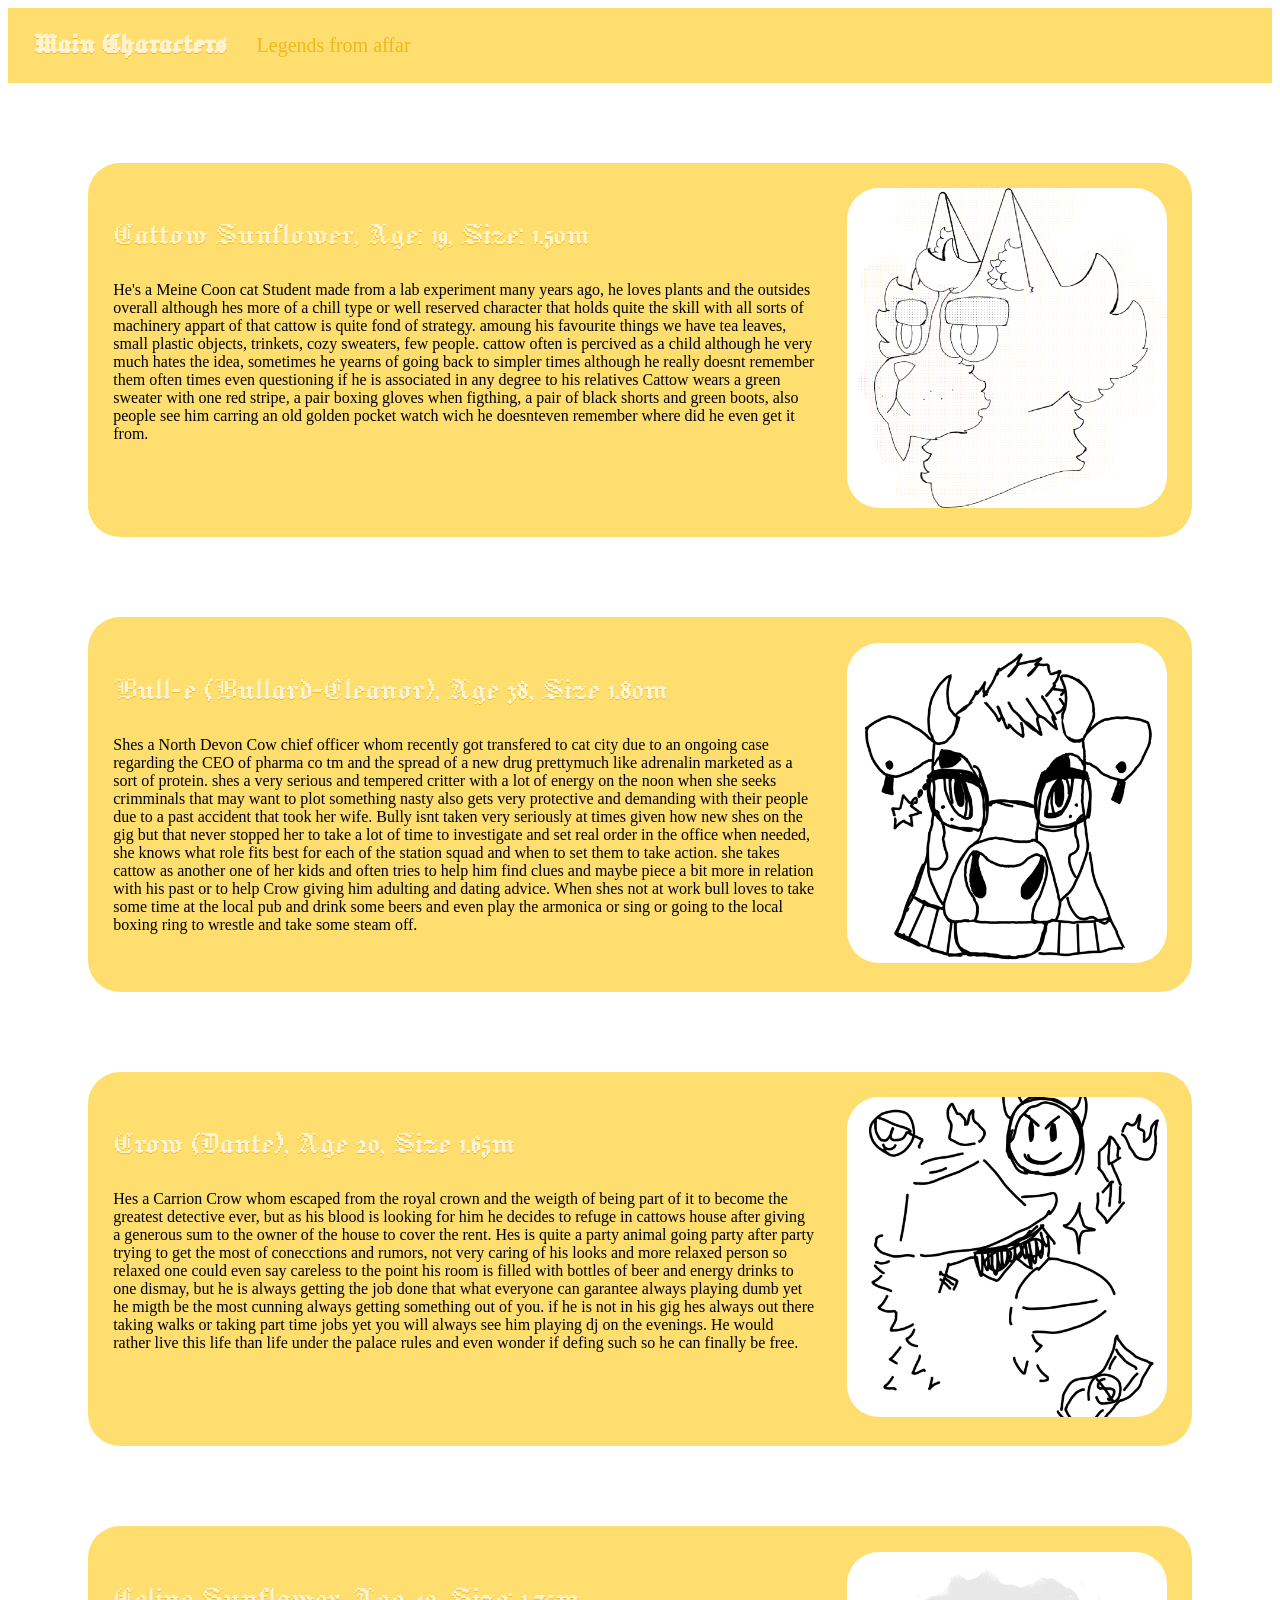
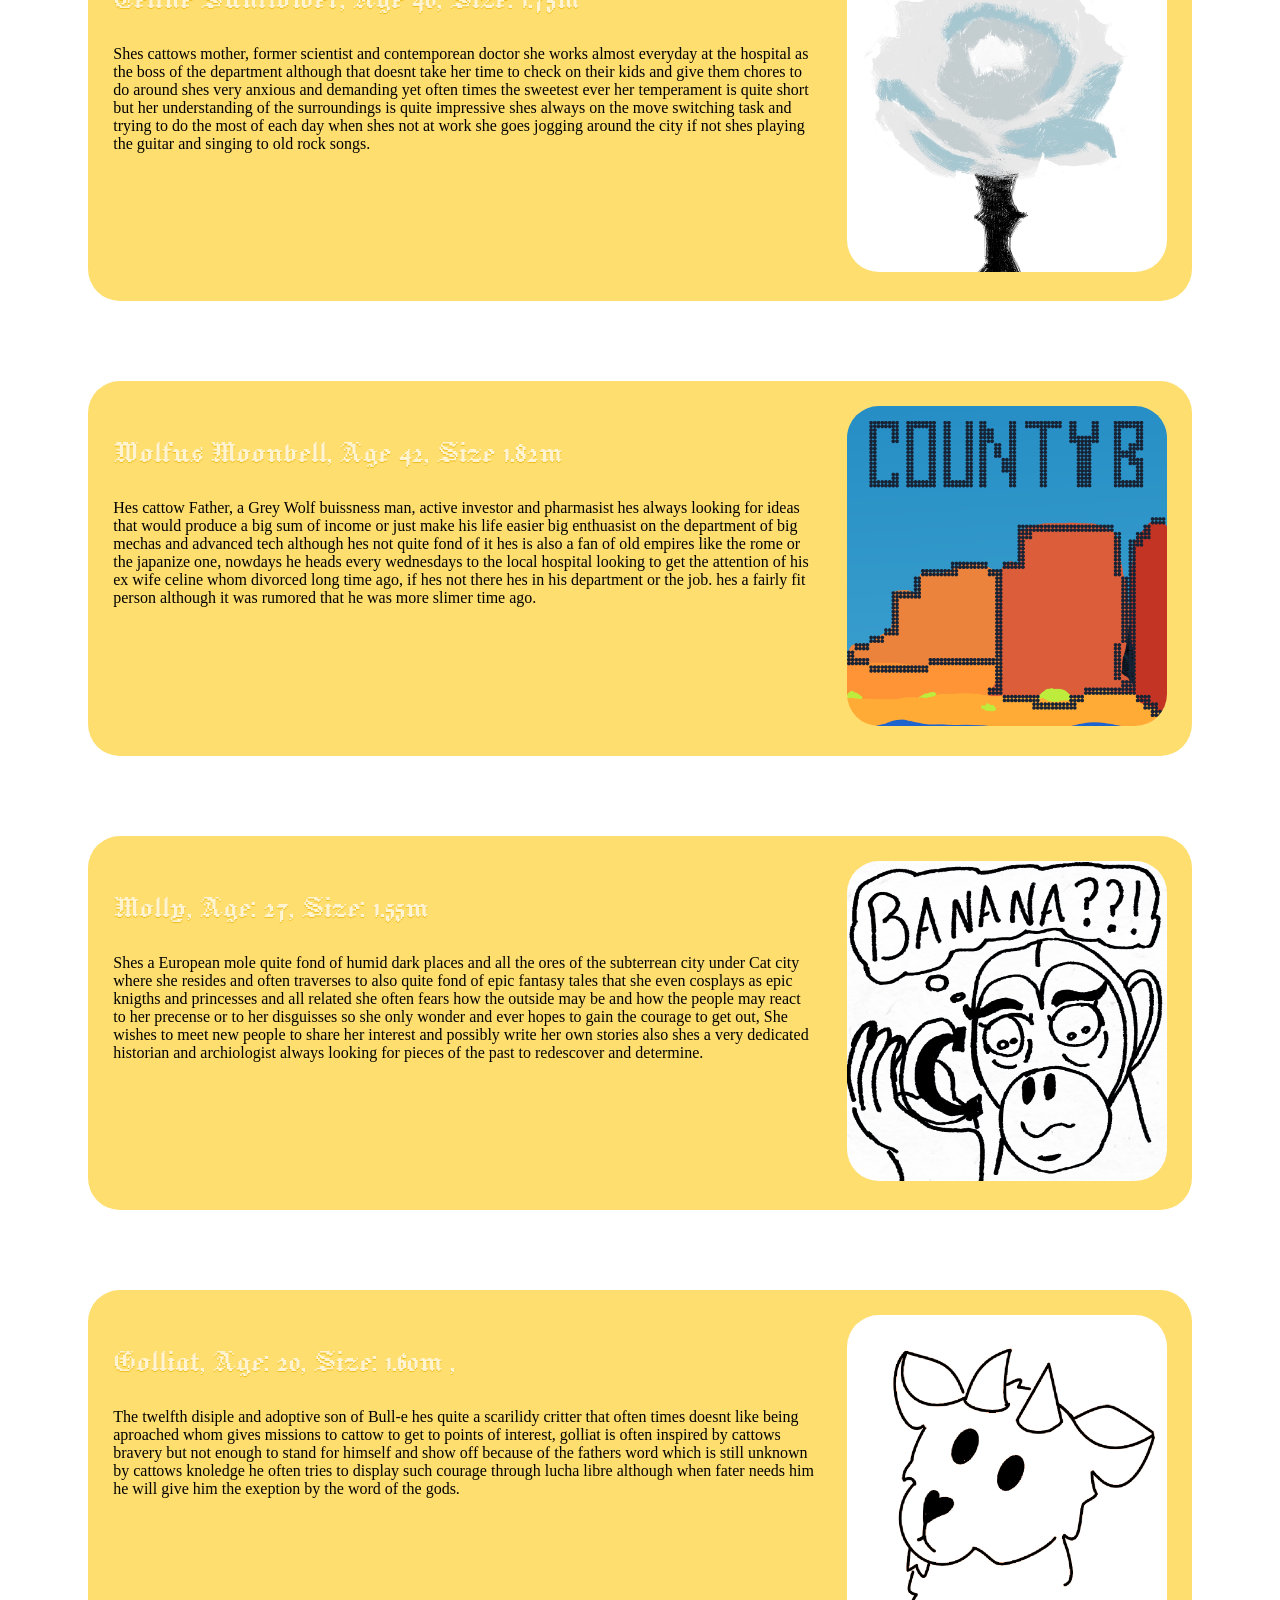
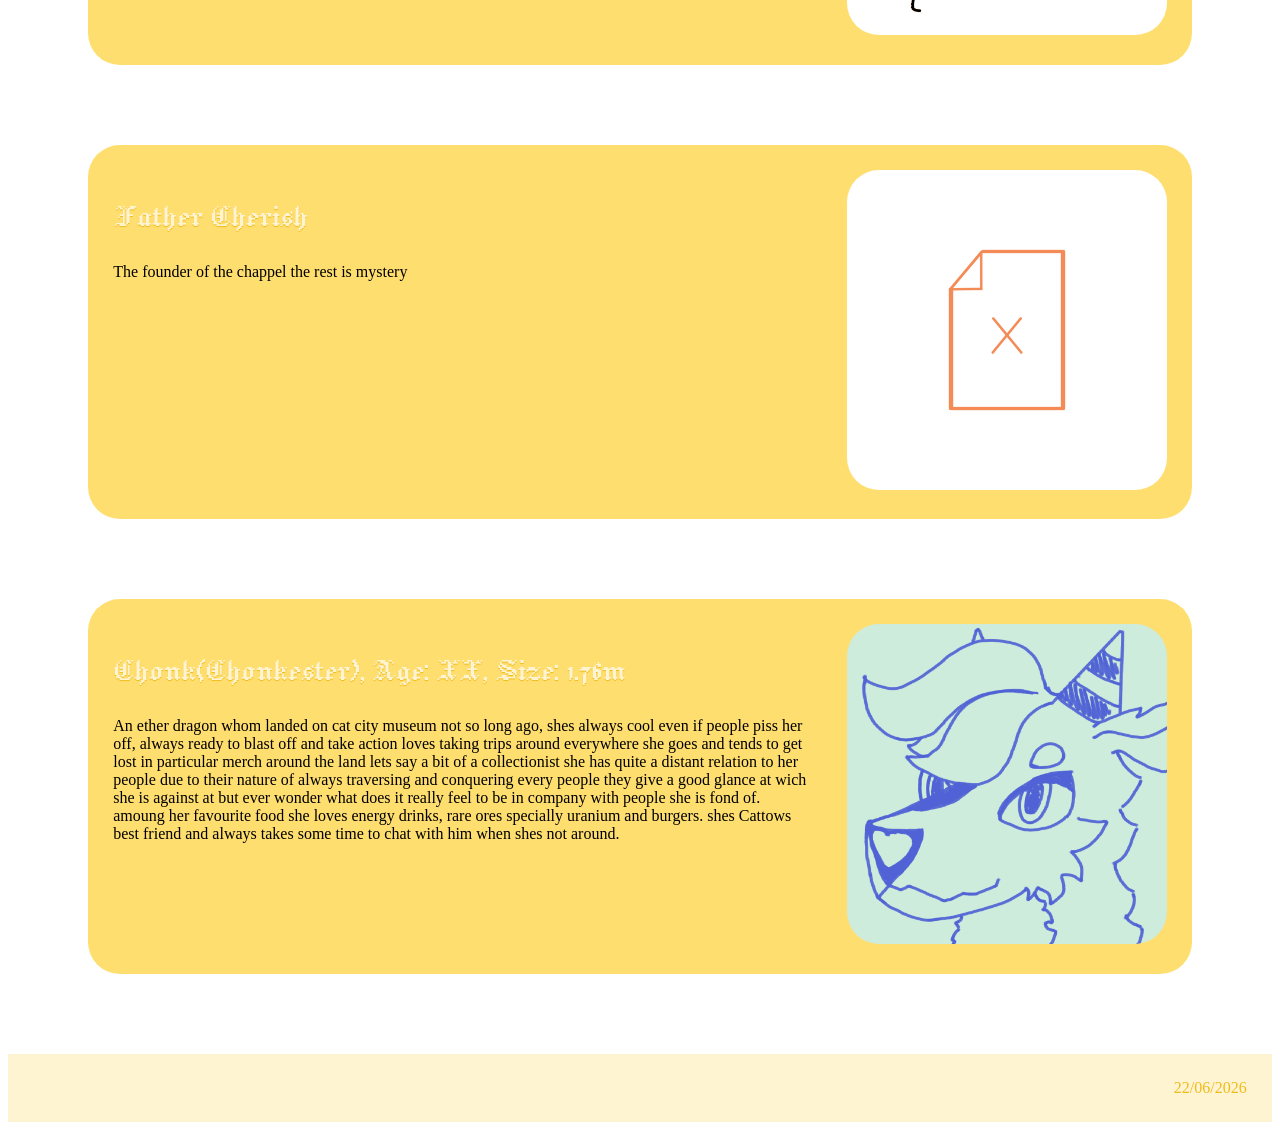
==== index.html @ a2b471aa "Add files via upload" ====
<!DOCTYPE html>

<html lang="en">
<html>
    
    <head>
        <meta charset="UTF-8">
        <meta name="viewport" content="width=device-width, initial-scale=1.0">
        <title>Leyends From affar</title>
        
        <link rel="stylesheet" href="characters_sheet/css/Leyend_style.css">
        <link rel="preconnect" href="https://fonts.googleapis.com">
        <link rel="preconnect" href="https://fonts.gstatic.com" crossorigin>
        <link href="https://fonts.googleapis.com/css2?family=Jacquard+12&display=swap" rel="stylesheet">
        <meta name="description" content="A character encyclopedia">
    </head>

    <body>

        <header>
            <h1>Main Characters</h1>
            <div class="navitop">
                    <button><a href="Leyends_From_Affar.html">Legends from affar</a></button>
                    <!--<button><a href="Last_Days_Due.html">Last Days Due</a></button>
                    <button><a href="Forgo10.html">Forgo10</a></button>
                    <button><a href="Lost_Tayles.html">Lost Tayles</a></button>-->
            </div>

        </header>

        <section class="character">

            <div>

                <h2>Cattow Sunflower, Age: 19, Size: 1.50m</h2>

                <p>
                    He's a Meine Coon cat Student made from a lab experiment many years ago, he loves plants and the outsides overall although hes 
                    more of a chill type or well reserved character that holds quite the skill with all sorts of machinery appart of that cattow is quite fond of strategy.   
                    amoung his favourite things we have tea leaves, small plastic objects, trinkets, cozy sweaters, few people.
                    
                    cattow often is percived as a child although he very much hates the idea, sometimes he yearns of going back to simpler times although he really doesnt 
                    remember them often times even questioning if he is associated in any degree to his relatives Cattow wears a green sweater with one red stripe, a pair 
                    boxing gloves when figthing, a pair of black shorts and green boots, also people see him carring an old golden pocket watch wich he doesnteven remember 
                    where did he even get it from.
                </p>

            </div>

            <div class="imgac"><img src="cattow.png" alt="Oi"></div>

        </section>

        <section class="character">

            <div>

                <h2>Bull-e (Bullard-Eleanor), Age 38, Size 1.80m</h2>

                <p>
                    Shes a North Devon Cow chief officer whom recently got transfered to cat city due to an ongoing case regarding the CEO of pharma co tm and the spread of a 
                    new drug prettymuch like adrenalin marketed as a sort of protein. shes a very serious and tempered critter with a lot of energy on the noon when she seeks 
                    crimminals that may want to plot something nasty also gets very protective and demanding with their people due to a past accident that took her wife. Bully 
                    isnt taken very seriously at times given how new shes on the gig but that never stopped her to take a lot of time to investigate and set real order
                    in the office when needed, she knows what role fits best for each of the station squad and when to set them to take action. she takes cattow as another one 
                    of her kids and often tries to help him find clues and maybe piece a bit more in relation with his past or to help Crow giving him adulting and dating advice.
                    When shes not at work bull loves to take some time at the local pub and drink some beers and even play the armonica or sing  or going to the local boxing ring 
                    to wrestle and take some steam off.
                </p>

            </div>

            <div class="imgac"><img src="bull-e.png" alt="Oi"></div>

        </section>

        <section class="character">

            <div>

                <h2>Crow (Dante), Age 20, Size 1.65m </h2>

                <p>
                    Hes a Carrion Crow whom escaped from the royal crown and the weigth of being part of it to become the greatest detective ever, but as his blood is looking 
                    for him he decides to refuge in cattows house after giving a generous sum to the owner of the house to cover the rent. Hes is quite a party animal going 
                    party after party trying to get the most of conecctions and rumors, not very caring of his looks and more relaxed person so relaxed one could even say 
                    careless to the point his room is filled with bottles of beer and energy drinks to one dismay, but he is always getting the job done that what everyone can 
                    garantee always playing dumb yet he migth be the most cunning always getting something out of you. if he is not in his gig hes always out there taking walks 
                    or taking part time jobs yet you will always see him playing dj on the evenings. He would rather live this life than life  under the palace rules and even 
                    wonder if defing such so he can finally be free.
                </p>

            </div>

            <div class="imgac"><img src="crow.png" alt="Oi"></div>

        </section>

        <section class="character">

            <div>

                <h2>Celine Sunflower, Age 40, Size: 1.75m</h2>

                <p>
                    Shes cattows mother, former scientist and contemporean doctor she works almost everyday at the hospital as the boss of the department although that doesnt 
                    take her time to check on their kids and give them chores to do around shes very anxious and demanding yet often times the sweetest ever her temperament
                    is quite short but her understanding of the surroundings is quite impressive shes always on the move switching task and trying to do the most of each day
                    when shes not at work she goes jogging around the city if not shes playing the guitar and singing to old rock songs.
                </p>

            </div>

            <div class="imgac"><img src="celine.png" alt="Oi"></div>

        </section class="character">

        <section class="character">

            <div>

                <h2>Wolfus Moonbell, Age 42, Size 1.82m</h2>

                <p>
                    Hes cattow Father, a Grey Wolf buissness man, active investor and pharmasist hes always looking for ideas that would produce a big sum of income or just make 
                    his life easier big enthuasist on the department of big mechas and advanced tech although hes not quite fond of it hes is also a fan of old empires like the 
                    rome or the japanize one, nowdays he heads every wednesdays to the local hospital looking to get the attention of his ex wife celine whom divorced long time
                    ago, if hes not there hes in his department or the job. hes a fairly fit person although it was rumored that he was more slimer time ago.
                </p>

            </div>

            <div class="imgac"><img src="wolfus.png" alt="Oi"></div>

        </section>

        <section class="character">

            <div>

                <h2>Molly, Age: 27, Size: 1.55m</h2>

                <p>
                    Shes a European mole quite fond of humid dark places and all the ores of the subterrean city under Cat city where she resides and often traverses to also 
                    quite fond of epic fantasy tales that she even cosplays as epic knigths and princesses and all related she often fears how the outside may be and how the 
                    people may react to her precense or to her disguisses so she only wonder and ever hopes to gain the courage to get out, She wishes to meet new people to
                    share her interest and possibly write her own stories also shes a very dedicated historian and archiologist always looking for pieces of the past to 
                    redescover and determine.
                </p>

            </div>

            <div class="imgac"><img src="molly.png" alt="Oi"></div>

        </section>

        <section class="character">

            <div>

                <h2>Golliat, Age: 20, Size: 1.60m ,</h2>

                <p>
                    The twelfth disiple and adoptive son of Bull-e hes quite a scarilidy critter that often times doesnt like being aproached whom gives missions to cattow 
                    to get to points of interest, golliat is often inspired by cattows bravery but not enough to stand for himself and show off because of the fathers word
                    which is still unknown by cattows knoledge he often tries to display such courage through lucha libre although when fater needs him he will give him the
                    exeption by the word of the gods.
                </p>

            </div>

            <div class="imgac"><img src="goat.png" alt="Oi"></div>

        </section>

        <section class="character">

            <div>

                <h2>Father Cherish</h2>

                <p>The founder of the chappel the rest is mystery</p>

            </div>

            <div class="imgac"><img src="not available.png" alt="Oi"></div>

        </section>

        <section class="character">

            <div>

                <h2>Chonk(Chonkester), Age: XX, Size: 1.76m</h2>

                <p>
                    An ether dragon whom landed on cat city museum not so long ago, shes always cool even if people piss her off, always ready to blast off and take action  
                    loves taking trips around everywhere she goes and tends to get lost in particular merch around the land lets say a bit of a collectionist she has quite
                    a distant relation to her people due to their nature of always traversing and conquering every people they give a good glance at wich she is against at
                    but ever wonder what does it really feel to be in company with people she is fond of. amoung her favourite food she loves energy drinks, rare ores specially 
                    uranium and burgers. shes Cattows best friend and always takes some time to chat with him when shes not around. 
                </p>

            </div>

            <div class="imgac"><img src="chonkoloco.png" alt="Oi"></div>

        </section>

    </body>

    <footer>22/06/2026</footer>

</html>
---- characters_sheet/css/Leyend_style.css ----
body{
    padding: 0;
    background-image: none;
}

header{
    background-color: #FFDE70;
    position: sticky;
    top: 0em;
    z-index: var(--z-index-sticky-header);
    display: flex;
}

h1{
    color: #FFF4D2;
    padding-left: 2%;
    font-family: "Jacquard 12", system-ui;
    text-shadow: 0px 1px 1px #f0b71a;
}

.navitop{
    align-content: center;
    padding-left: 2%;
}

button{
    background: none;
    border: none;
    font-family: fantasy;
}

a{
    text-decoration: none;
    color: #f0b71a;
    font-size: 20px;
}

a:hover{
    color: #313130;
}

h2 {
  font-family: "Jacquard 12", system-ui;
  font-weight: 400;
  font-style: normal;
  color: #FFF4D2;
  font-size: 35px;
  text-shadow: 0px 1px 1px #eebd1d;
}

.character {
    background-color: #FFDE70;
    border-radius: 2em;
    padding: 2%;
    margin: 5em;
    display: flex;
    justify-content: space-between;
    align-items: flex-start;
    gap: 2em;
}

.character img {
    border-radius: 10%;
    width: 20em;
    height: 20em;
}

.character p h2 {
    flex: 1;
    max-width: 60%;
}

footer{
    background-color: #FFF4D2;
    padding: 2%;
    text-align: end;
    color: #f1bb1a;
}
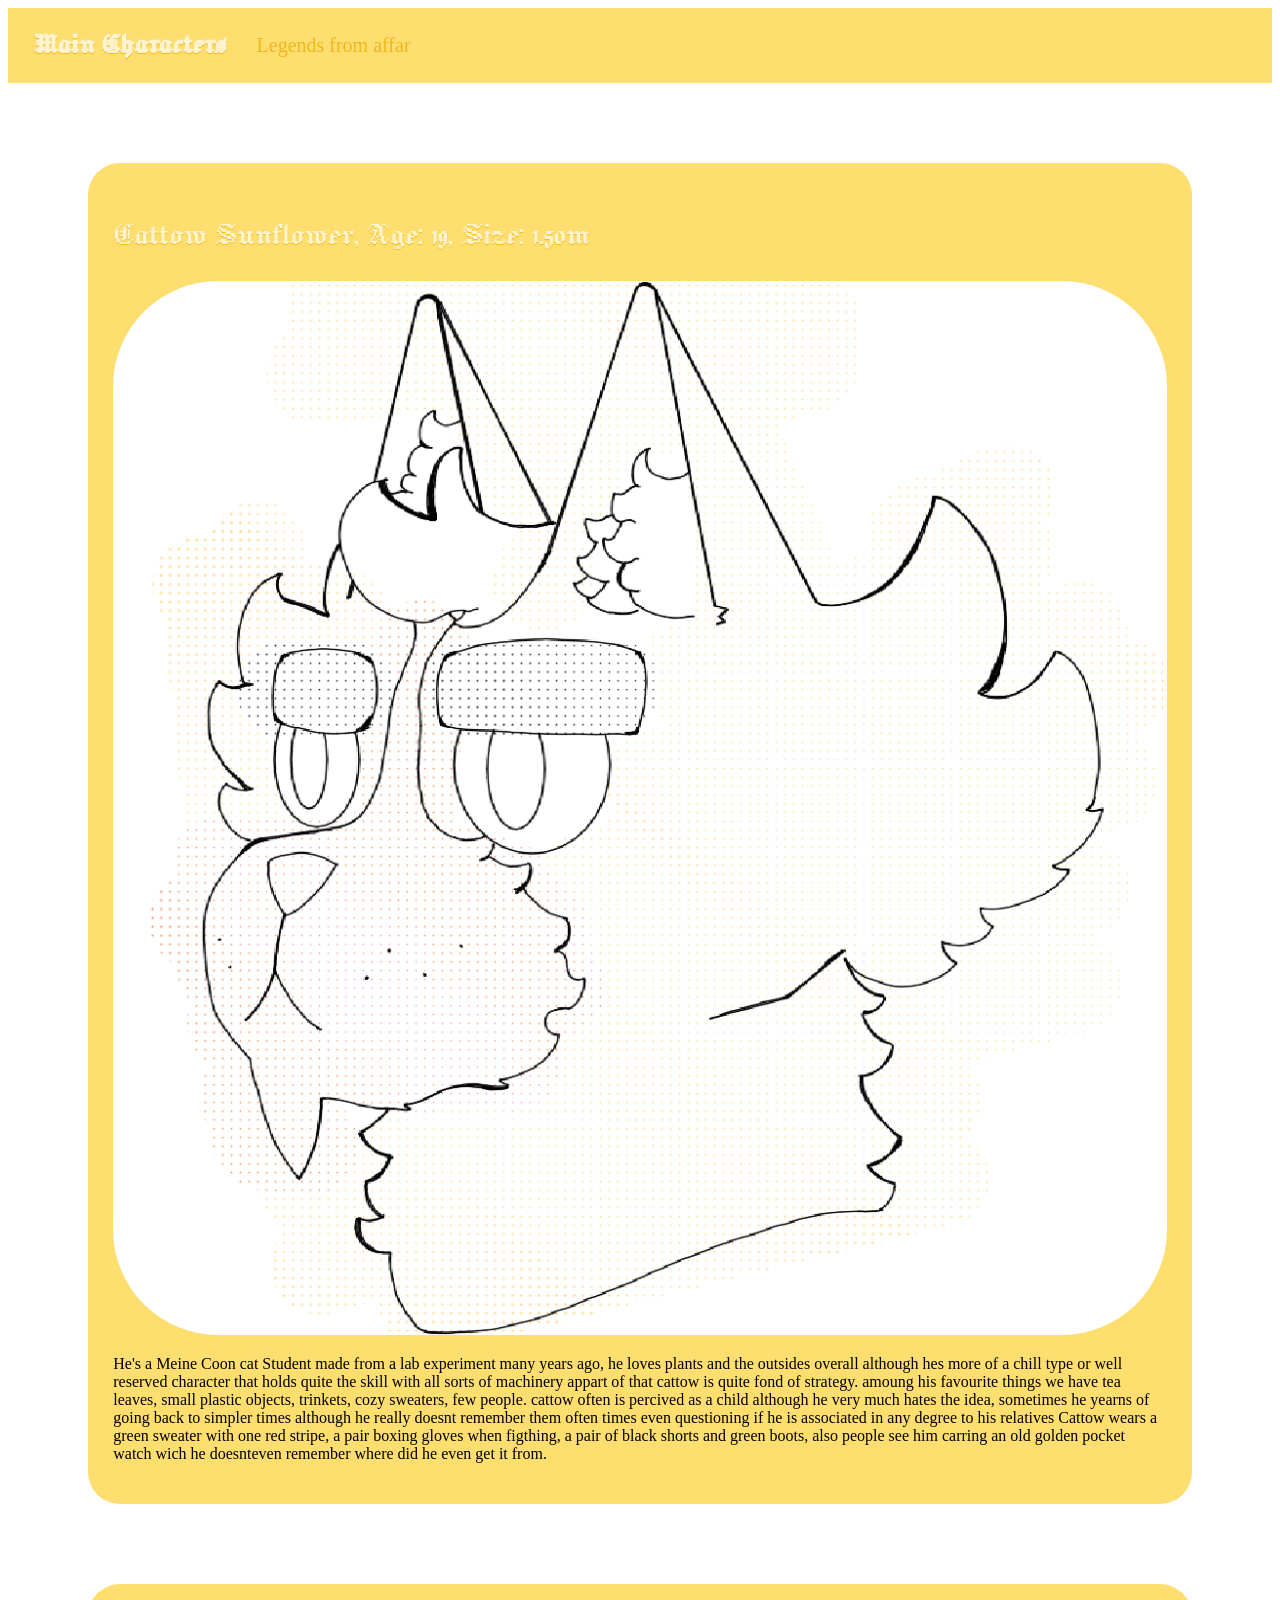
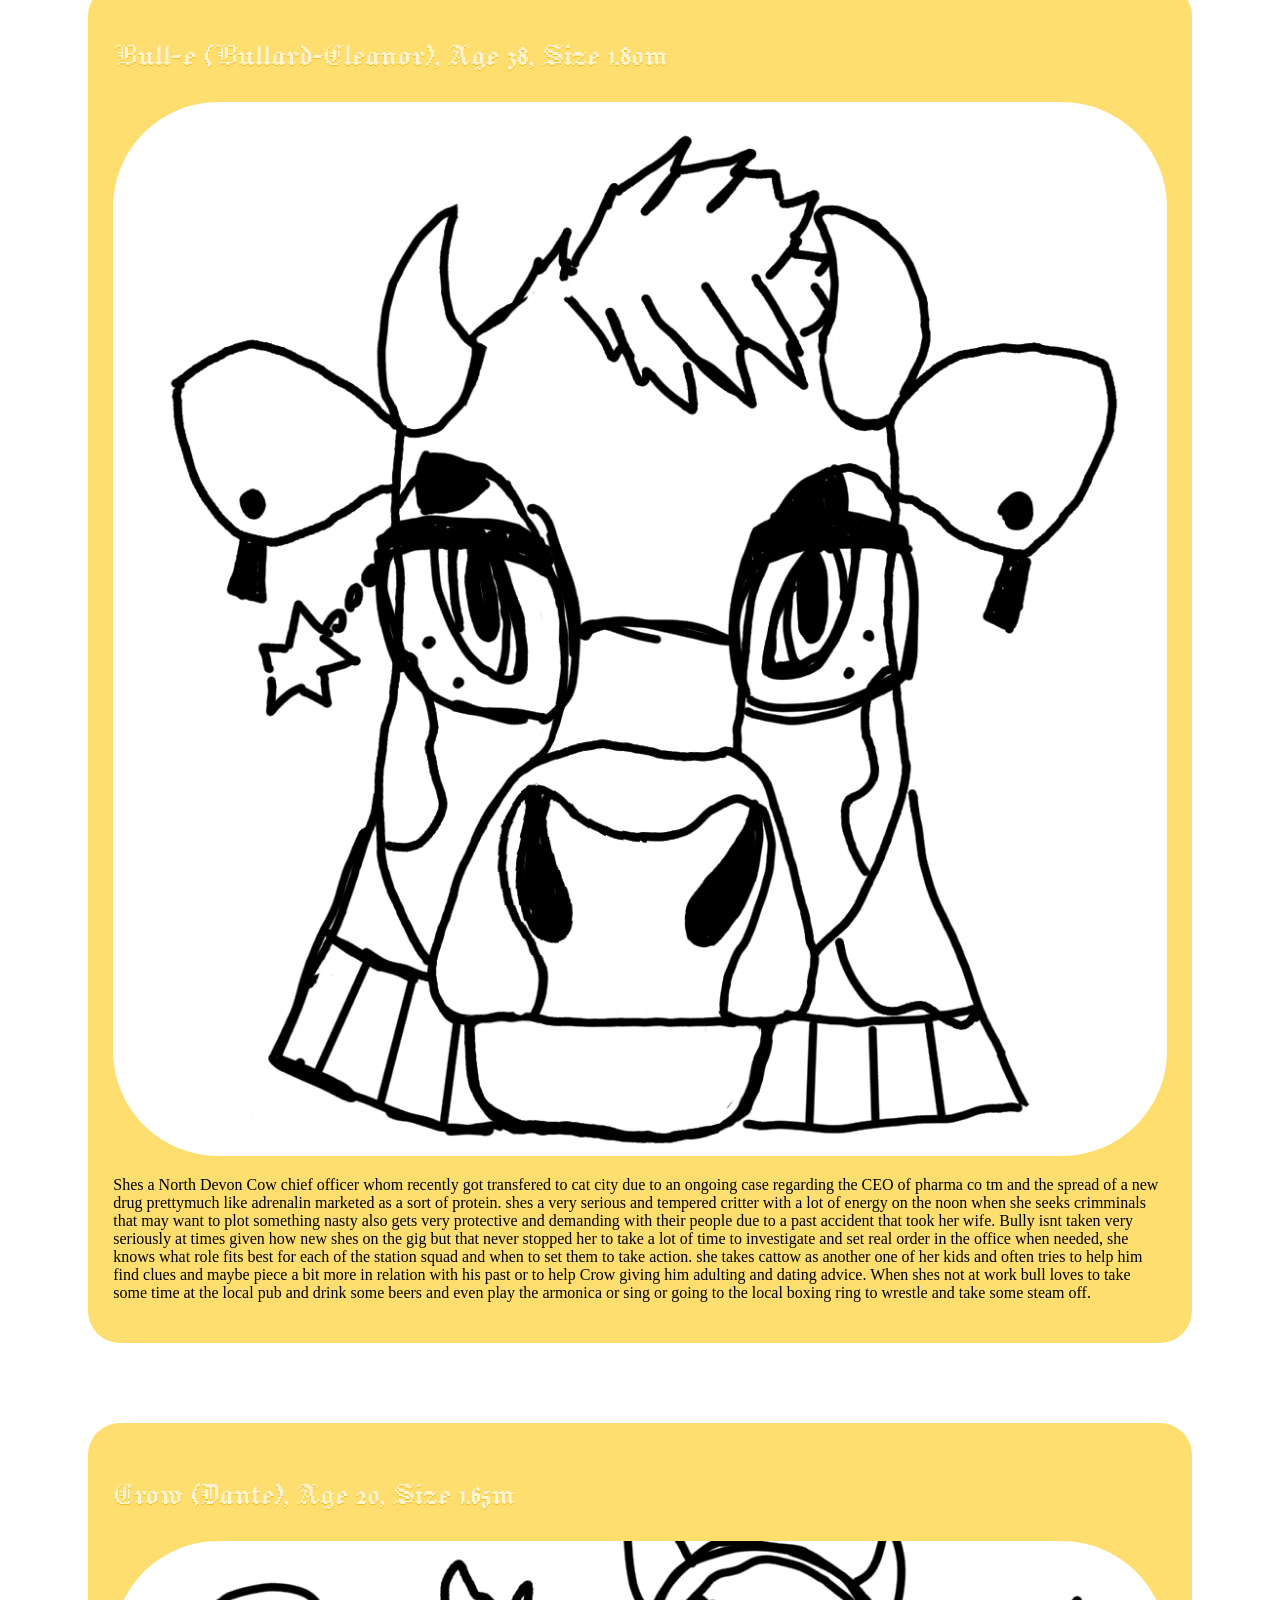
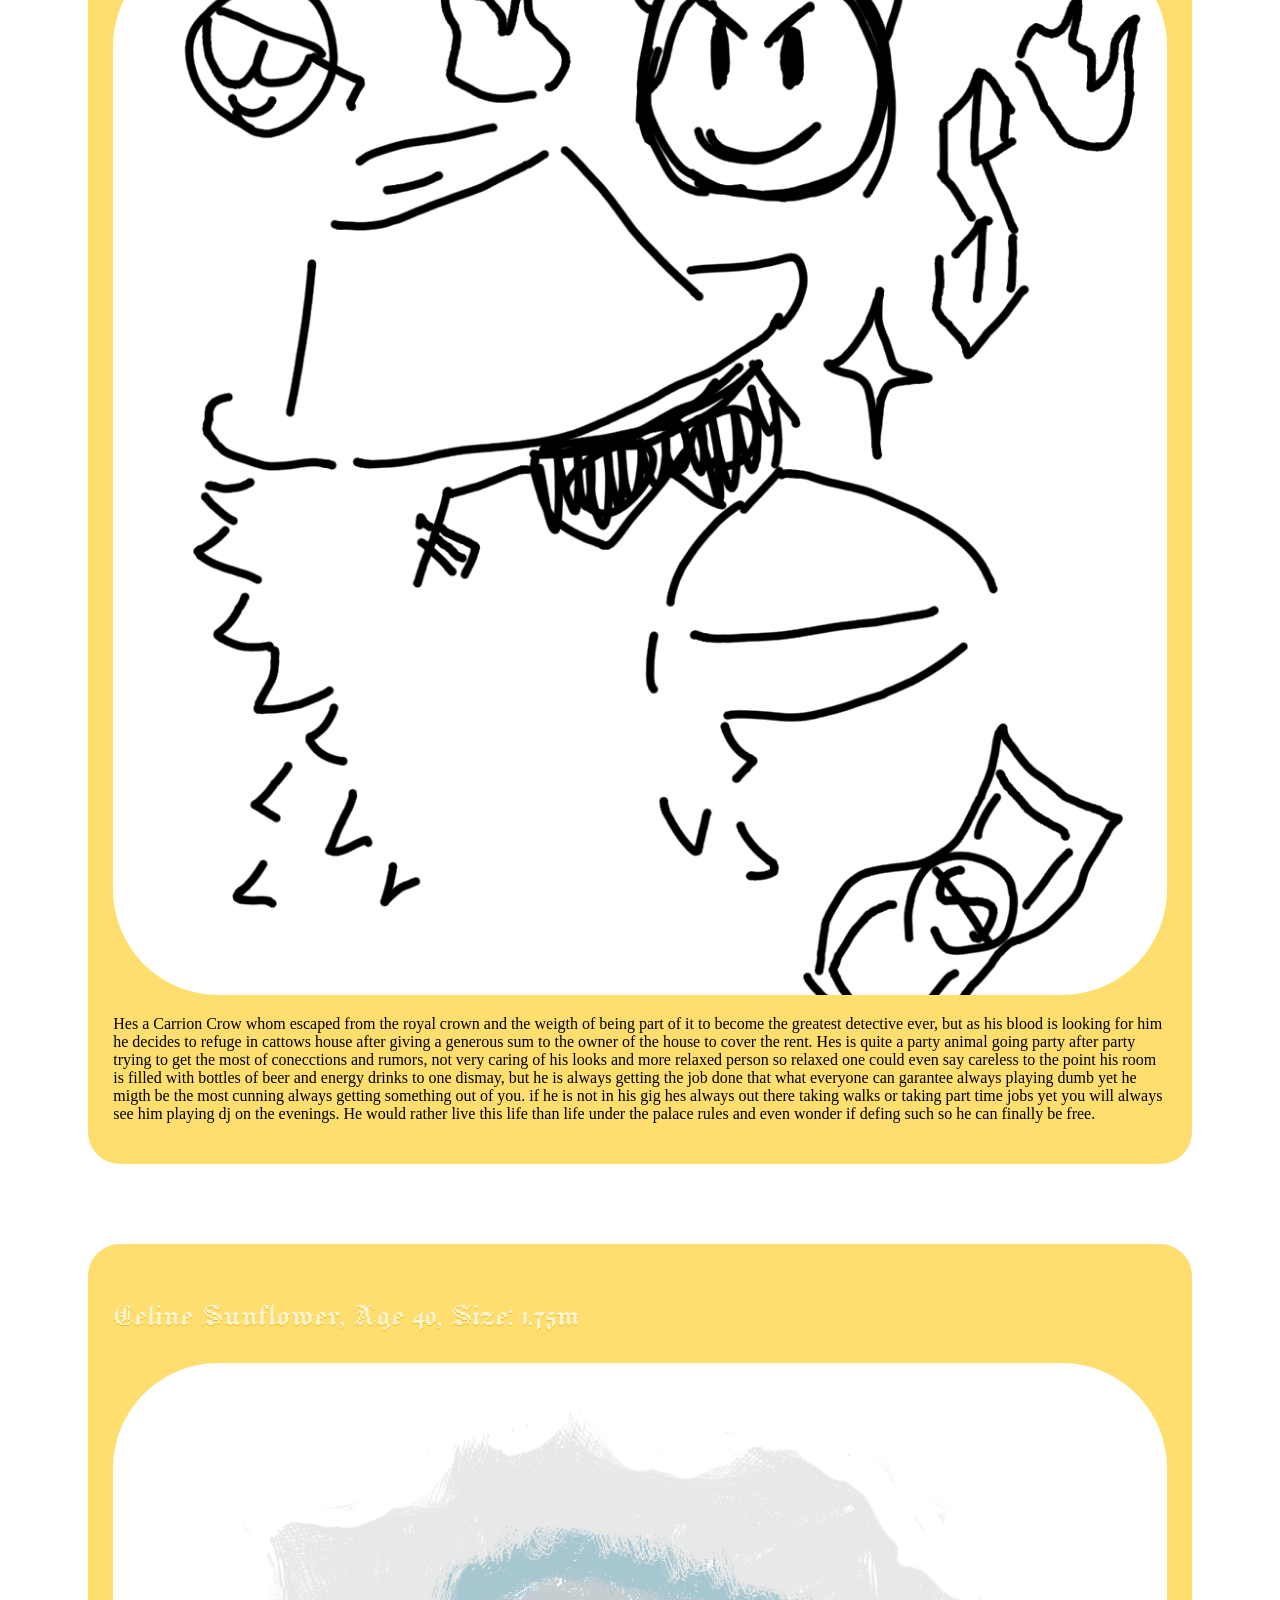
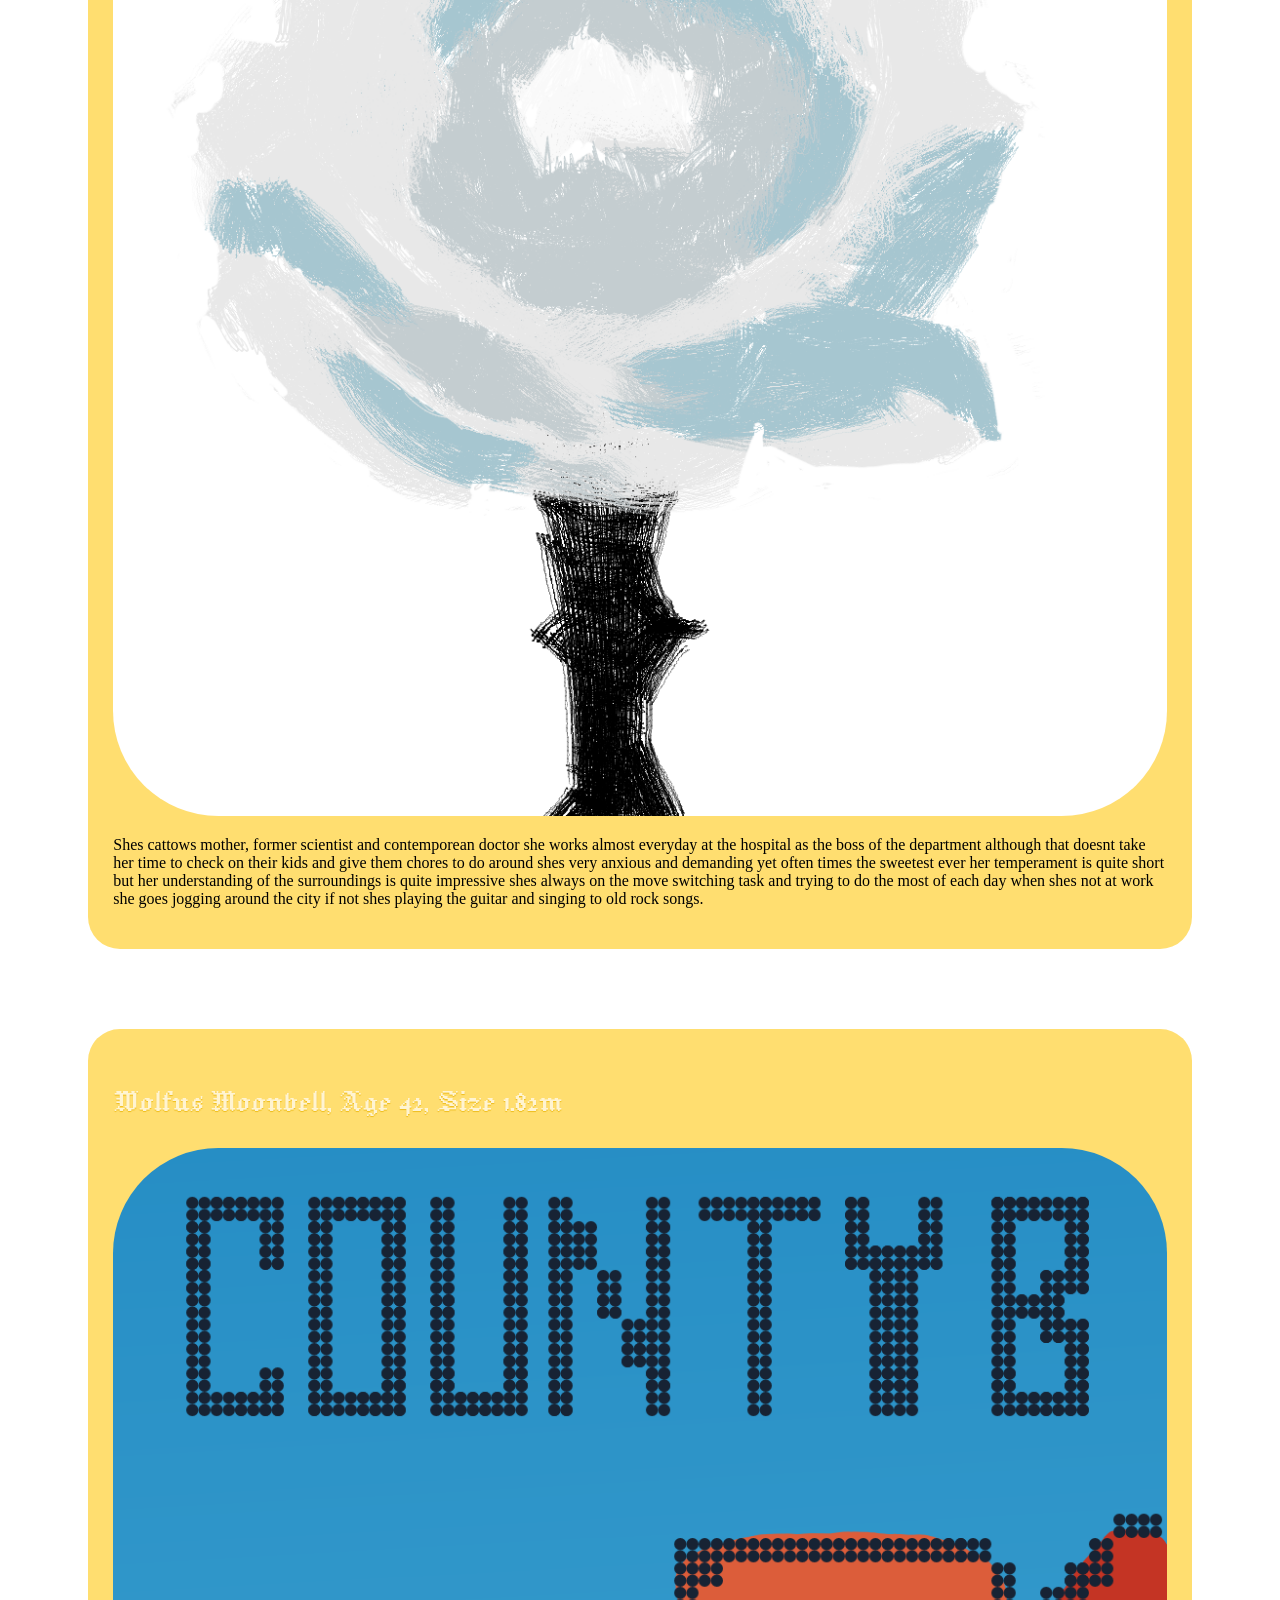
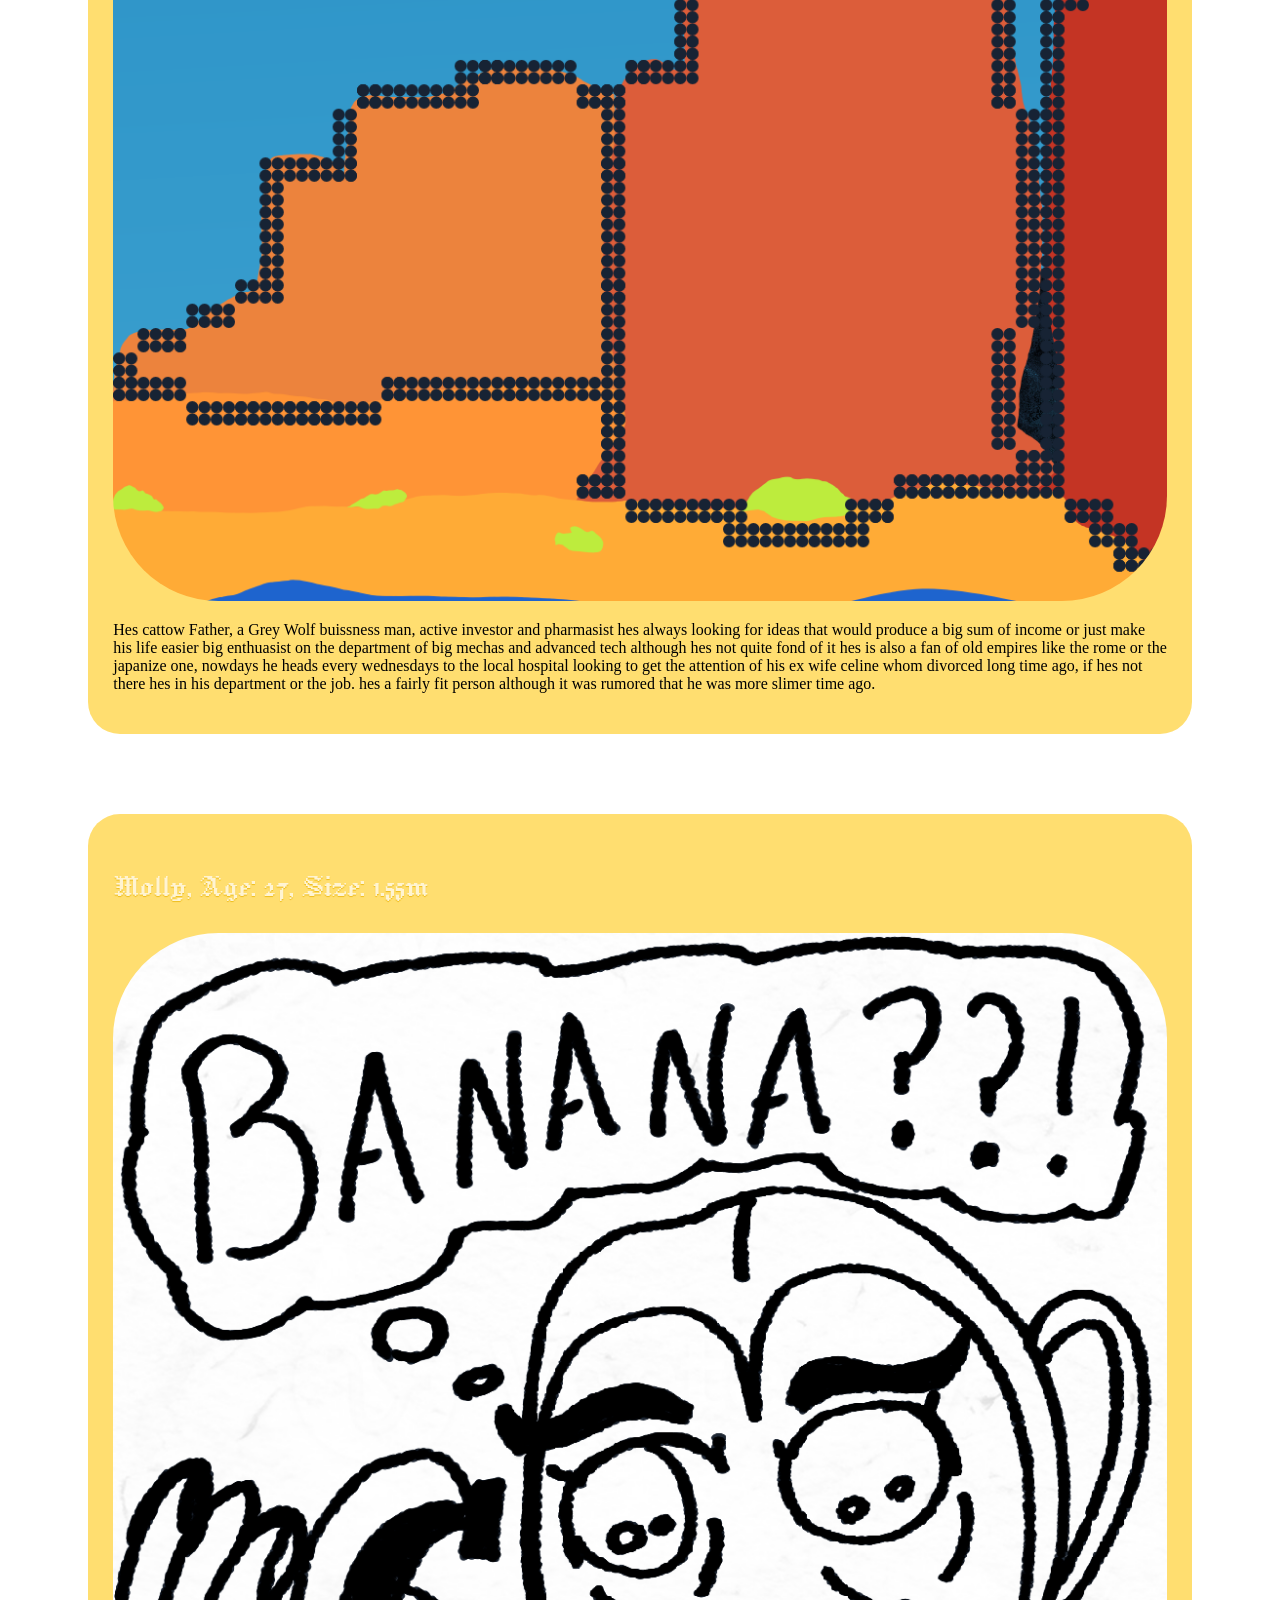
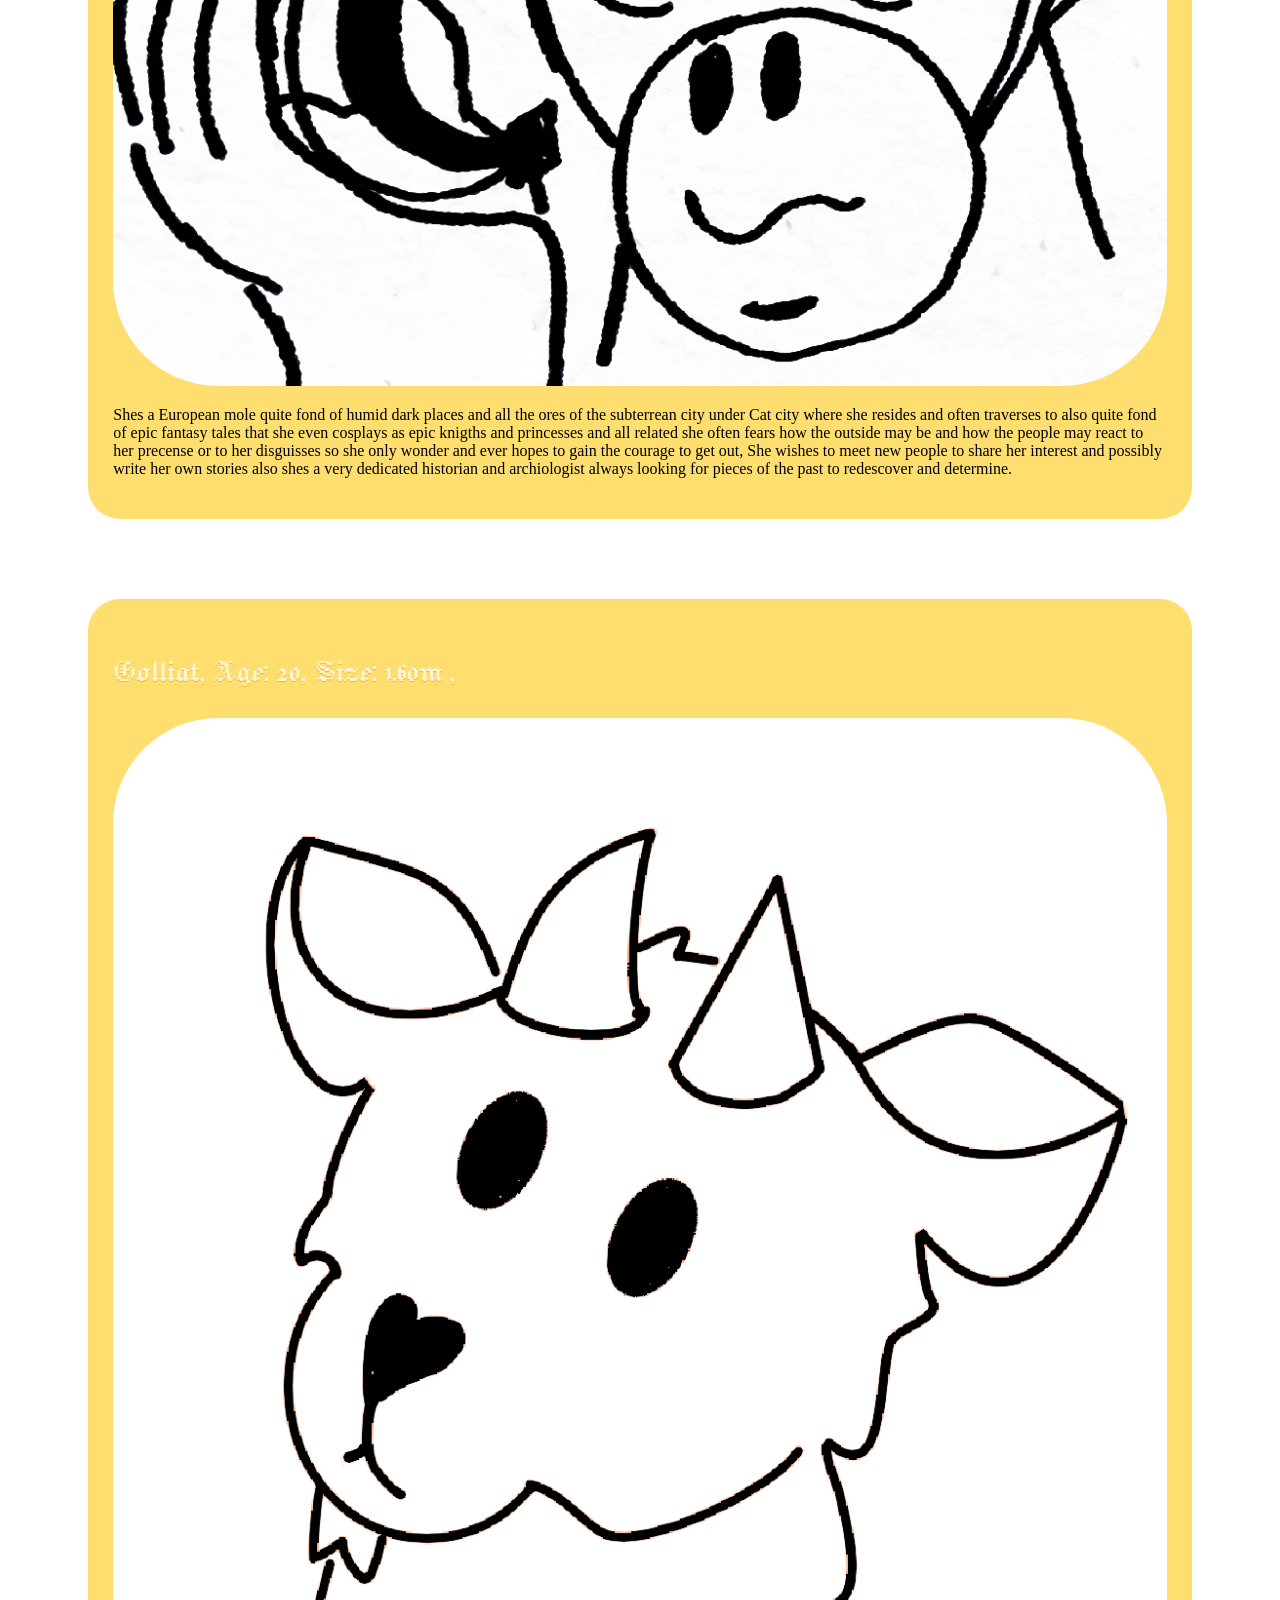
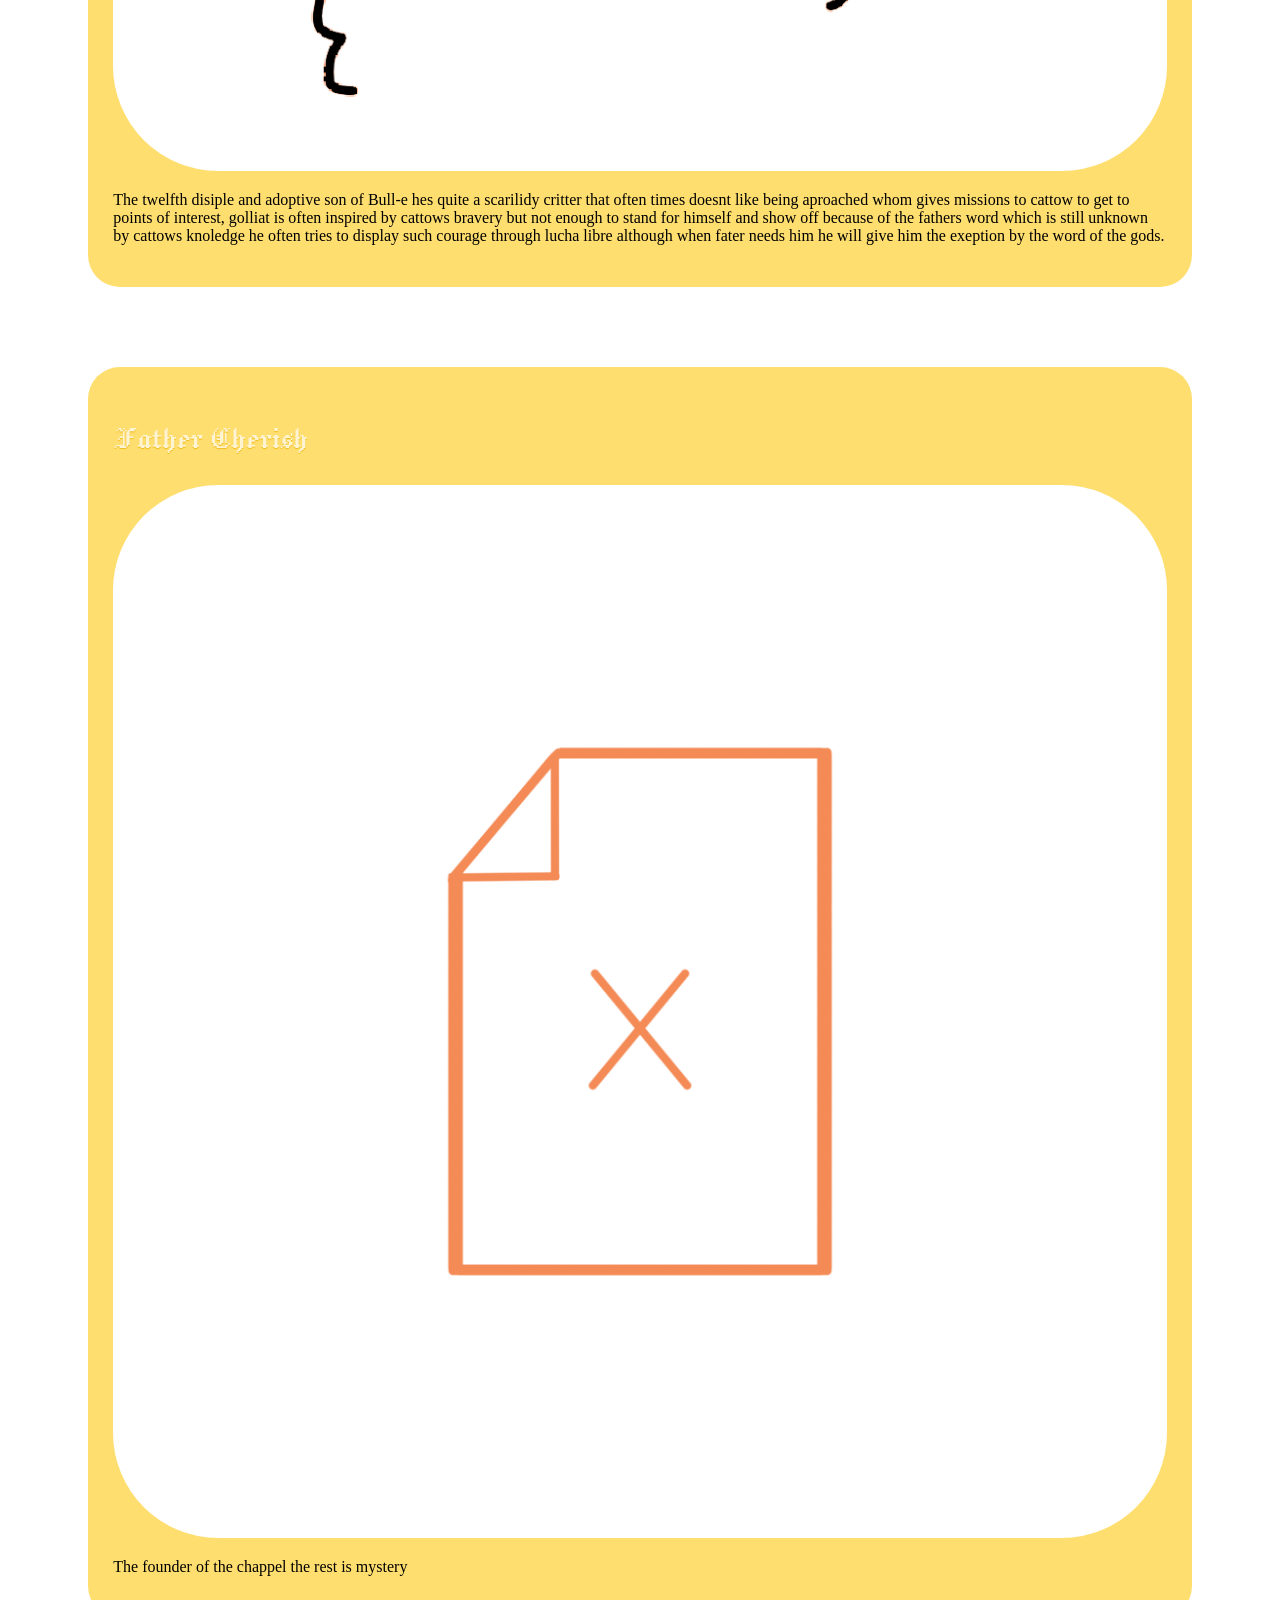
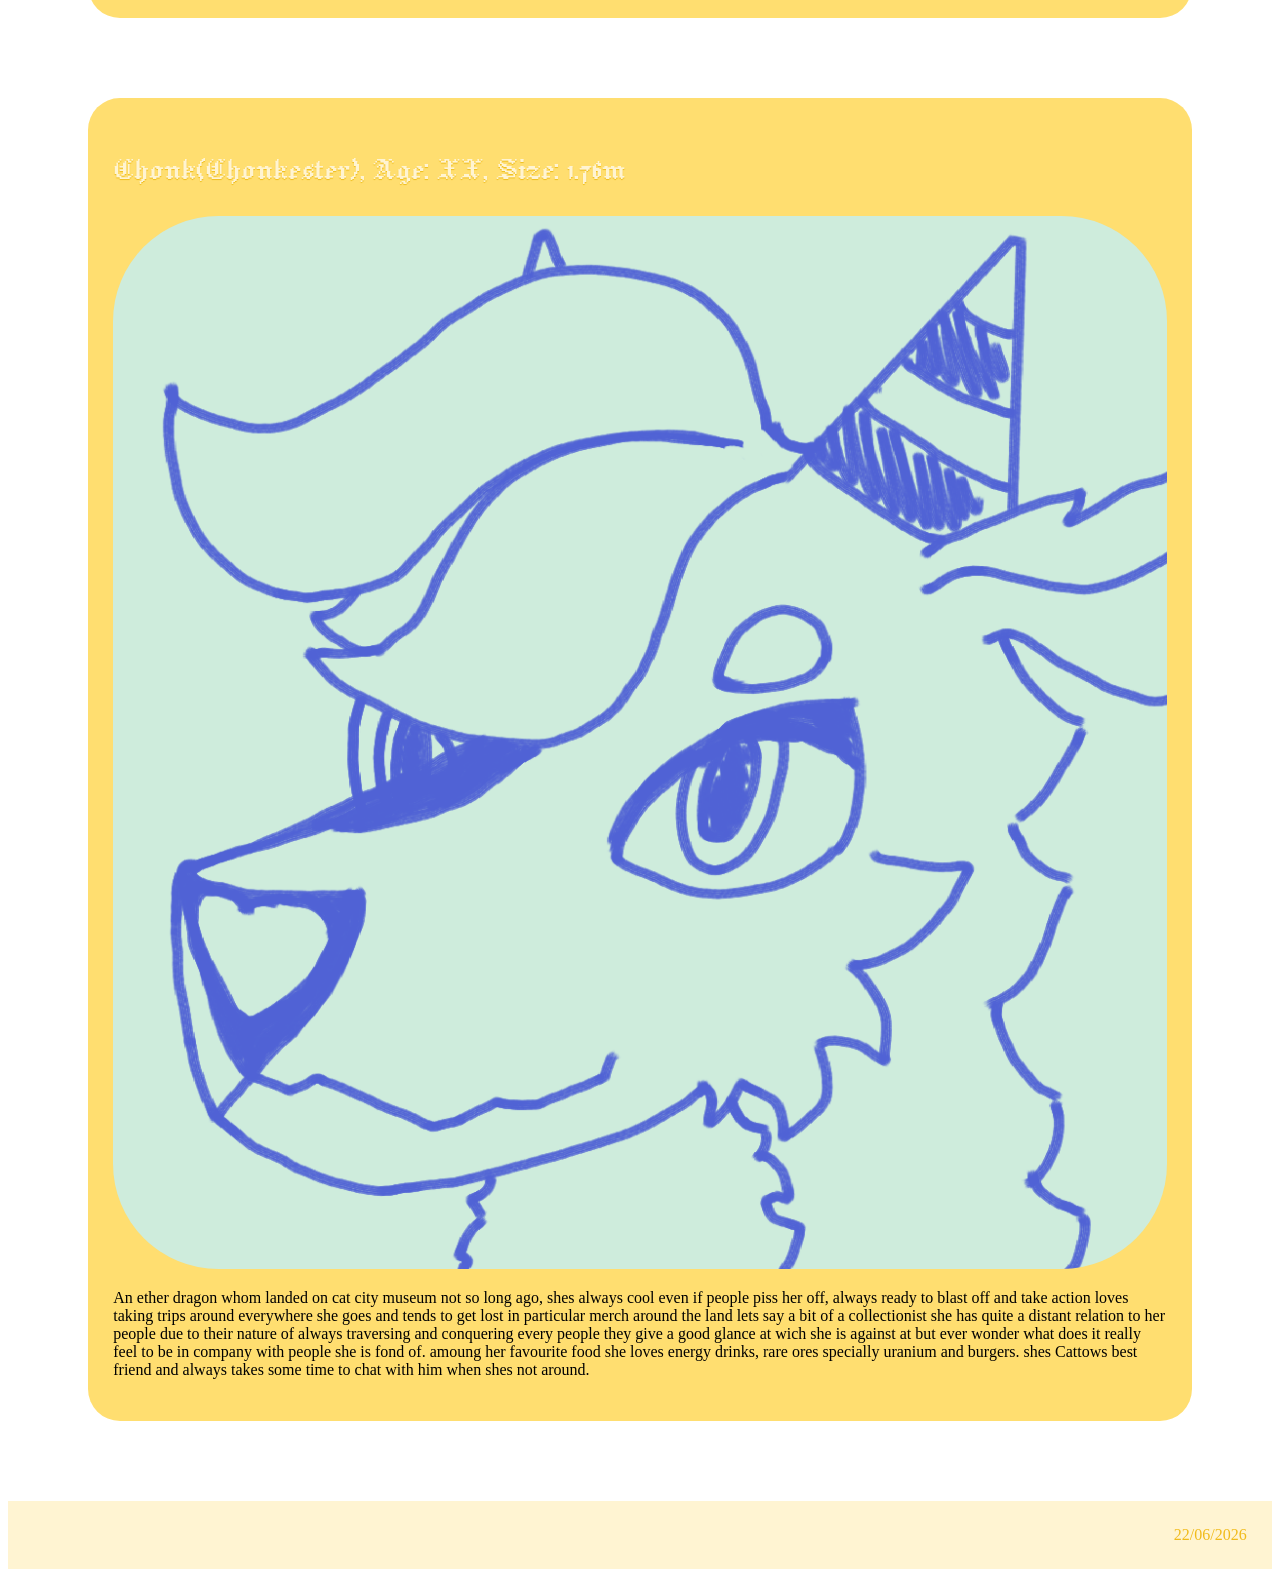
==== commit df60c9d4: "Update index.html" ====
--- a/index.html
+++ b/index.html
@@ -33,21 +33,25 @@
             <div>
 
                 <h2>Cattow Sunflower, Age: 19, Size: 1.50m</h2>
-
-                <p>
-                    He's a Meine Coon cat Student made from a lab experiment many years ago, he loves plants and the outsides overall although hes 
-                    more of a chill type or well reserved character that holds quite the skill with all sorts of machinery appart of that cattow is quite fond of strategy.   
-                    amoung his favourite things we have tea leaves, small plastic objects, trinkets, cozy sweaters, few people.
-                    
-                    cattow often is percived as a child although he very much hates the idea, sometimes he yearns of going back to simpler times although he really doesnt 
-                    remember them often times even questioning if he is associated in any degree to his relatives Cattow wears a green sweater with one red stripe, a pair 
-                    boxing gloves when figthing, a pair of black shorts and green boots, also people see him carring an old golden pocket watch wich he doesnteven remember 
-                    where did he even get it from.
-                </p>
-
-            </div>
-
-            <div class="imgac"><img src="cattow.png" alt="Oi"></div>
+                
+                <div class="imgac"><img src="cattow.png" alt="Oi"></div>
+
+                <div>
+                    <p>
+                        He's a Meine Coon cat Student made from a lab experiment many years ago, he loves plants and the outsides overall although hes 
+                        more of a chill type or well reserved character that holds quite the skill with all sorts of machinery appart of that cattow is quite fond of strategy.   
+                        amoung his favourite things we have tea leaves, small plastic objects, trinkets, cozy sweaters, few people.
+                        
+                        cattow often is percived as a child although he very much hates the idea, sometimes he yearns of going back to simpler times although he really doesnt 
+                        remember them often times even questioning if he is associated in any degree to his relatives Cattow wears a green sweater with one red stripe, a pair 
+                        boxing gloves when figthing, a pair of black shorts and green boots, also people see him carring an old golden pocket watch wich he doesnteven remember 
+                        where did he even get it from.
+                    </p>
+                </div>
+
+            </div>
+
+            
 
         </section>
 
@@ -57,20 +61,24 @@
 
                 <h2>Bull-e (Bullard-Eleanor), Age 38, Size 1.80m</h2>
 
-                <p>
-                    Shes a North Devon Cow chief officer whom recently got transfered to cat city due to an ongoing case regarding the CEO of pharma co tm and the spread of a 
-                    new drug prettymuch like adrenalin marketed as a sort of protein. shes a very serious and tempered critter with a lot of energy on the noon when she seeks 
-                    crimminals that may want to plot something nasty also gets very protective and demanding with their people due to a past accident that took her wife. Bully 
-                    isnt taken very seriously at times given how new shes on the gig but that never stopped her to take a lot of time to investigate and set real order
-                    in the office when needed, she knows what role fits best for each of the station squad and when to set them to take action. she takes cattow as another one 
-                    of her kids and often tries to help him find clues and maybe piece a bit more in relation with his past or to help Crow giving him adulting and dating advice.
-                    When shes not at work bull loves to take some time at the local pub and drink some beers and even play the armonica or sing  or going to the local boxing ring 
-                    to wrestle and take some steam off.
-                </p>
-
-            </div>
-
-            <div class="imgac"><img src="bull-e.png" alt="Oi"></div>
+                <div class="imgac"><img src="bull-e.png" alt="Oi"></div>
+
+                <div>
+                    <p>
+                        Shes a North Devon Cow chief officer whom recently got transfered to cat city due to an ongoing case regarding the CEO of pharma co tm and the spread of a 
+                        new drug prettymuch like adrenalin marketed as a sort of protein. shes a very serious and tempered critter with a lot of energy on the noon when she seeks 
+                        crimminals that may want to plot something nasty also gets very protective and demanding with their people due to a past accident that took her wife. Bully 
+                        isnt taken very seriously at times given how new shes on the gig but that never stopped her to take a lot of time to investigate and set real order
+                        in the office when needed, she knows what role fits best for each of the station squad and when to set them to take action. she takes cattow as another one 
+                        of her kids and often tries to help him find clues and maybe piece a bit more in relation with his past or to help Crow giving him adulting and dating advice.
+                        When shes not at work bull loves to take some time at the local pub and drink some beers and even play the armonica or sing  or going to the local boxing ring 
+                        to wrestle and take some steam off.
+                    </p>
+                </div>
+
+            </div>
+
+            
 
         </section>
 
@@ -79,20 +87,24 @@
             <div>
 
                 <h2>Crow (Dante), Age 20, Size 1.65m </h2>
-
-                <p>
-                    Hes a Carrion Crow whom escaped from the royal crown and the weigth of being part of it to become the greatest detective ever, but as his blood is looking 
-                    for him he decides to refuge in cattows house after giving a generous sum to the owner of the house to cover the rent. Hes is quite a party animal going 
-                    party after party trying to get the most of conecctions and rumors, not very caring of his looks and more relaxed person so relaxed one could even say 
-                    careless to the point his room is filled with bottles of beer and energy drinks to one dismay, but he is always getting the job done that what everyone can 
-                    garantee always playing dumb yet he migth be the most cunning always getting something out of you. if he is not in his gig hes always out there taking walks 
-                    or taking part time jobs yet you will always see him playing dj on the evenings. He would rather live this life than life  under the palace rules and even 
-                    wonder if defing such so he can finally be free.
-                </p>
-
-            </div>
-
-            <div class="imgac"><img src="crow.png" alt="Oi"></div>
+                
+                <div class="imgac"><img src="crow.png" alt="Oi"></div>
+
+                <div>
+                    <p>
+                        Hes a Carrion Crow whom escaped from the royal crown and the weigth of being part of it to become the greatest detective ever, but as his blood is looking 
+                        for him he decides to refuge in cattows house after giving a generous sum to the owner of the house to cover the rent. Hes is quite a party animal going 
+                        party after party trying to get the most of conecctions and rumors, not very caring of his looks and more relaxed person so relaxed one could even say 
+                        careless to the point his room is filled with bottles of beer and energy drinks to one dismay, but he is always getting the job done that what everyone can 
+                        garantee always playing dumb yet he migth be the most cunning always getting something out of you. if he is not in his gig hes always out there taking walks 
+                        or taking part time jobs yet you will always see him playing dj on the evenings. He would rather live this life than life  under the palace rules and even 
+                        wonder if defing such so he can finally be free.
+                    </p>
+                </div>
+
+            </div>
+
+            
 
         </section>
 
@@ -102,16 +114,20 @@
 
                 <h2>Celine Sunflower, Age 40, Size: 1.75m</h2>
 
-                <p>
-                    Shes cattows mother, former scientist and contemporean doctor she works almost everyday at the hospital as the boss of the department although that doesnt 
-                    take her time to check on their kids and give them chores to do around shes very anxious and demanding yet often times the sweetest ever her temperament
-                    is quite short but her understanding of the surroundings is quite impressive shes always on the move switching task and trying to do the most of each day
-                    when shes not at work she goes jogging around the city if not shes playing the guitar and singing to old rock songs.
-                </p>
-
-            </div>
-
-            <div class="imgac"><img src="celine.png" alt="Oi"></div>
+                <div class="imgac"><img src="celine.png" alt="Oi"></div>
+
+                <div>
+                    <p>
+                        Shes cattows mother, former scientist and contemporean doctor she works almost everyday at the hospital as the boss of the department although that doesnt 
+                        take her time to check on their kids and give them chores to do around shes very anxious and demanding yet often times the sweetest ever her temperament
+                        is quite short but her understanding of the surroundings is quite impressive shes always on the move switching task and trying to do the most of each day
+                        when shes not at work she goes jogging around the city if not shes playing the guitar and singing to old rock songs.
+                    </p>
+                </div>
+
+            </div>
+
+            
 
         </section class="character">
 
@@ -121,16 +137,20 @@
 
                 <h2>Wolfus Moonbell, Age 42, Size 1.82m</h2>
 
-                <p>
-                    Hes cattow Father, a Grey Wolf buissness man, active investor and pharmasist hes always looking for ideas that would produce a big sum of income or just make 
-                    his life easier big enthuasist on the department of big mechas and advanced tech although hes not quite fond of it hes is also a fan of old empires like the 
-                    rome or the japanize one, nowdays he heads every wednesdays to the local hospital looking to get the attention of his ex wife celine whom divorced long time
-                    ago, if hes not there hes in his department or the job. hes a fairly fit person although it was rumored that he was more slimer time ago.
-                </p>
-
-            </div>
-
-            <div class="imgac"><img src="wolfus.png" alt="Oi"></div>
+                <div class="imgac"><img src="wolfus.png" alt="Oi"></div>
+
+                <div>
+                    <p>
+                        Hes cattow Father, a Grey Wolf buissness man, active investor and pharmasist hes always looking for ideas that would produce a big sum of income or just make 
+                        his life easier big enthuasist on the department of big mechas and advanced tech although hes not quite fond of it hes is also a fan of old empires like the 
+                        rome or the japanize one, nowdays he heads every wednesdays to the local hospital looking to get the attention of his ex wife celine whom divorced long time
+                        ago, if hes not there hes in his department or the job. hes a fairly fit person although it was rumored that he was more slimer time ago.
+                    </p>
+                </div>
+
+            </div>
+
+            
 
         </section>
 
@@ -140,17 +160,19 @@
 
                 <h2>Molly, Age: 27, Size: 1.55m</h2>
 
-                <p>
-                    Shes a European mole quite fond of humid dark places and all the ores of the subterrean city under Cat city where she resides and often traverses to also 
-                    quite fond of epic fantasy tales that she even cosplays as epic knigths and princesses and all related she often fears how the outside may be and how the 
-                    people may react to her precense or to her disguisses so she only wonder and ever hopes to gain the courage to get out, She wishes to meet new people to
-                    share her interest and possibly write her own stories also shes a very dedicated historian and archiologist always looking for pieces of the past to 
-                    redescover and determine.
-                </p>
-
-            </div>
-
-            <div class="imgac"><img src="molly.png" alt="Oi"></div>
+                <div class="imgac"><img src="molly.png" alt="Oi"></div>
+
+                <div>
+                    <p>
+                        Shes a European mole quite fond of humid dark places and all the ores of the subterrean city under Cat city where she resides and often traverses to also 
+                        quite fond of epic fantasy tales that she even cosplays as epic knigths and princesses and all related she often fears how the outside may be and how the 
+                        people may react to her precense or to her disguisses so she only wonder and ever hopes to gain the courage to get out, She wishes to meet new people to
+                        share her interest and possibly write her own stories also shes a very dedicated historian and archiologist always looking for pieces of the past to 
+                        redescover and determine.
+                    </p>
+                </div>
+
+            </div>
 
         </section>
 
@@ -160,16 +182,18 @@
 
                 <h2>Golliat, Age: 20, Size: 1.60m ,</h2>
 
-                <p>
-                    The twelfth disiple and adoptive son of Bull-e hes quite a scarilidy critter that often times doesnt like being aproached whom gives missions to cattow 
-                    to get to points of interest, golliat is often inspired by cattows bravery but not enough to stand for himself and show off because of the fathers word
-                    which is still unknown by cattows knoledge he often tries to display such courage through lucha libre although when fater needs him he will give him the
-                    exeption by the word of the gods.
-                </p>
-
-            </div>
-
-            <div class="imgac"><img src="goat.png" alt="Oi"></div>
+                <div class="imgac"><img src="goat.png" alt="Oi"></div>
+
+                <div>
+                    <p>
+                        The twelfth disiple and adoptive son of Bull-e hes quite a scarilidy critter that often times doesnt like being aproached whom gives missions to cattow 
+                        to get to points of interest, golliat is often inspired by cattows bravery but not enough to stand for himself and show off because of the fathers word
+                        which is still unknown by cattows knoledge he often tries to display such courage through lucha libre although when fater needs him he will give him the
+                        exeption by the word of the gods.
+                    </p>
+                </div>
+
+            </div>
 
         </section>
 
@@ -179,11 +203,15 @@
 
                 <h2>Father Cherish</h2>
 
-                <p>The founder of the chappel the rest is mystery</p>
-
-            </div>
-
-            <div class="imgac"><img src="not available.png" alt="Oi"></div>
+                <div class="imgac"><img src="not available.png" alt="Oi"></div>
+
+                <div>
+                    <p>The founder of the chappel the rest is mystery</p>
+                </div>
+
+            </div>
+
+    
 
         </section>
 
@@ -193,17 +221,20 @@
 
                 <h2>Chonk(Chonkester), Age: XX, Size: 1.76m</h2>
 
-                <p>
-                    An ether dragon whom landed on cat city museum not so long ago, shes always cool even if people piss her off, always ready to blast off and take action  
-                    loves taking trips around everywhere she goes and tends to get lost in particular merch around the land lets say a bit of a collectionist she has quite
-                    a distant relation to her people due to their nature of always traversing and conquering every people they give a good glance at wich she is against at
-                    but ever wonder what does it really feel to be in company with people she is fond of. amoung her favourite food she loves energy drinks, rare ores specially 
-                    uranium and burgers. shes Cattows best friend and always takes some time to chat with him when shes not around. 
-                </p>
-
-            </div>
-
-            <div class="imgac"><img src="chonkoloco.png" alt="Oi"></div>
+                <div class="imgac"><img src="chonkoloco.png" alt="Oi"></div>
+
+                <div>
+                    <p>
+                        An ether dragon whom landed on cat city museum not so long ago, shes always cool even if people piss her off, always ready to blast off and take action  
+                        loves taking trips around everywhere she goes and tends to get lost in particular merch around the land lets say a bit of a collectionist she has quite
+                        a distant relation to her people due to their nature of always traversing and conquering every people they give a good glance at wich she is against at
+                        but ever wonder what does it really feel to be in company with people she is fond of. amoung her favourite food she loves energy drinks, rare ores specially 
+                        uranium and burgers. shes Cattows best friend and always takes some time to chat with him when shes not around. 
+                    </p>
+                </div>
+
+            </div>
+
 
         </section>
 
@@ -211,4 +242,4 @@
 
     <footer>22/06/2026</footer>
 
-</html>+</html>
--- a/characters_sheet/css/Leyend_style.css
+++ b/characters_sheet/css/Leyend_style.css
@@ -61,8 +61,8 @@
 
 .character img {
     border-radius: 10%;
-    width: 20em;
-    height: 20em;
+    max-width: 100%;
+    height: auto;
 }
 
 .character p h2 {
@@ -75,4 +75,4 @@
     padding: 2%;
     text-align: end;
     color: #f1bb1a;
-}+}
